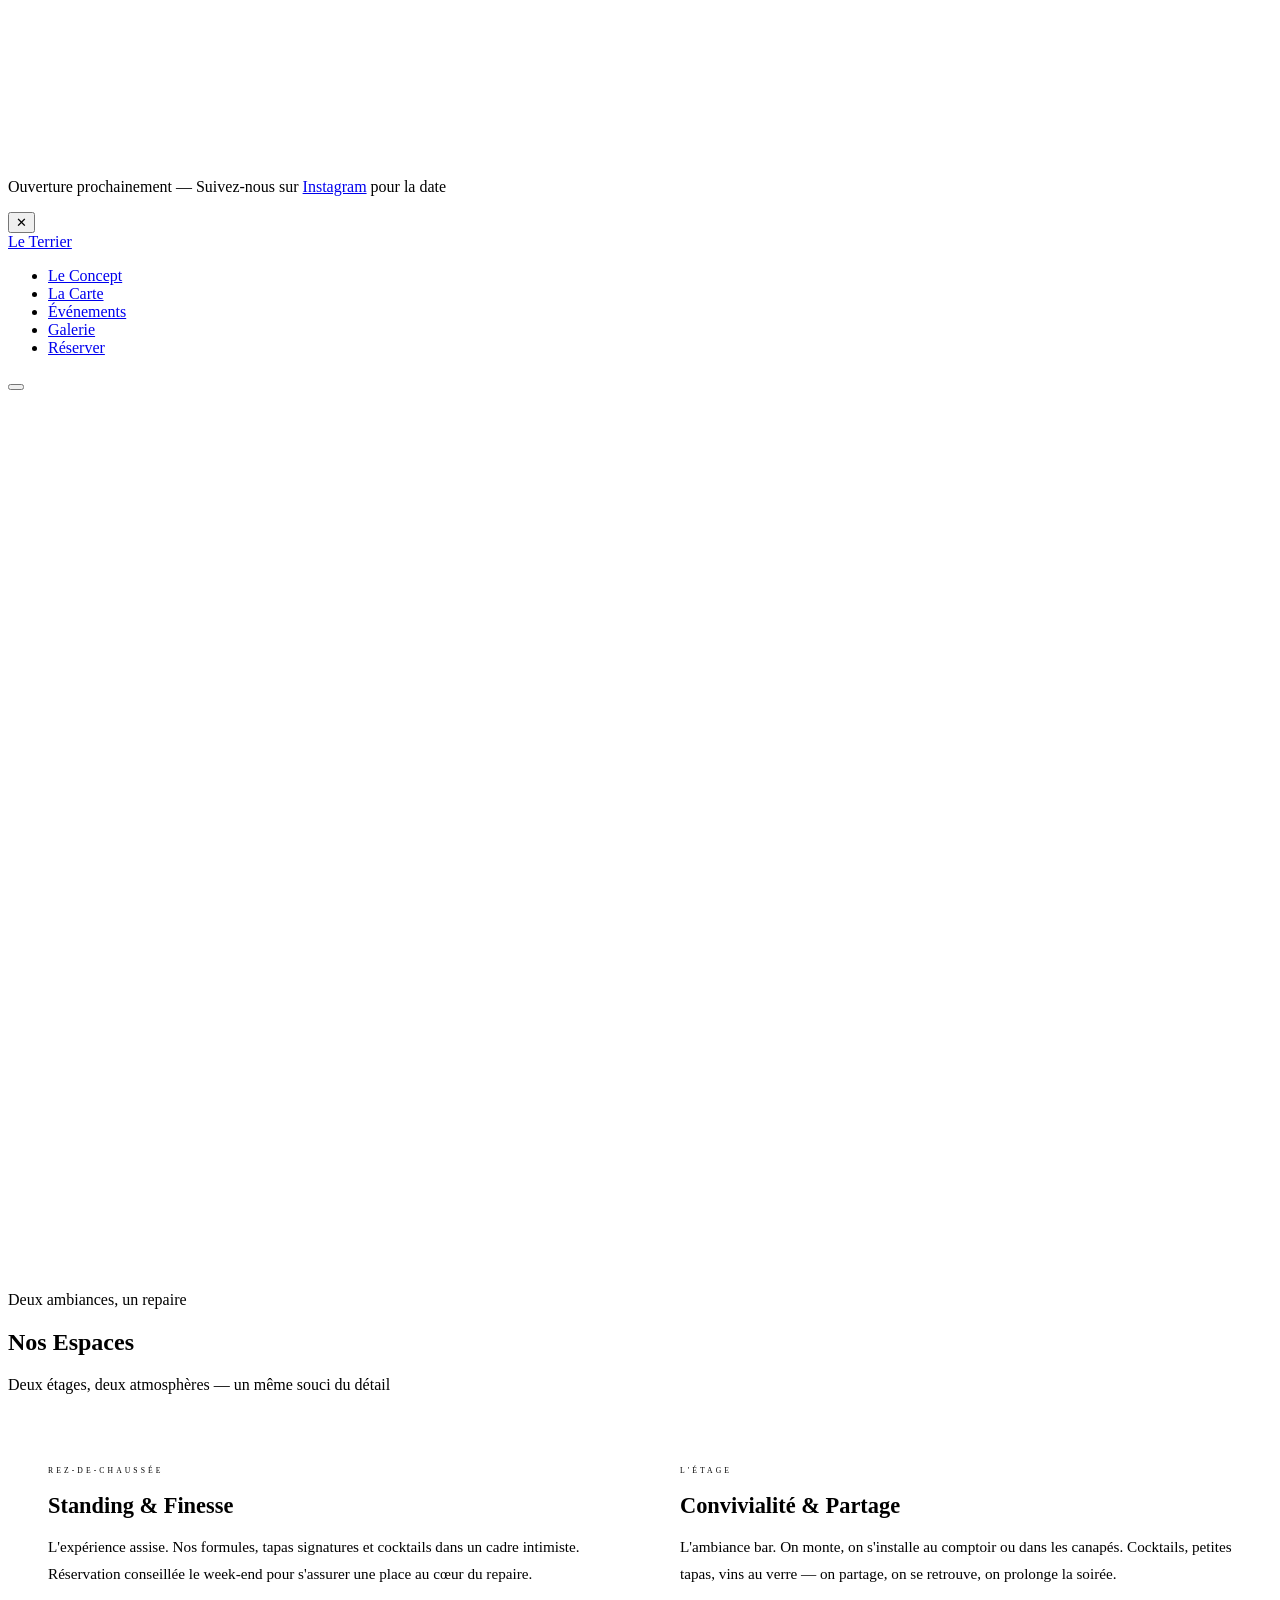
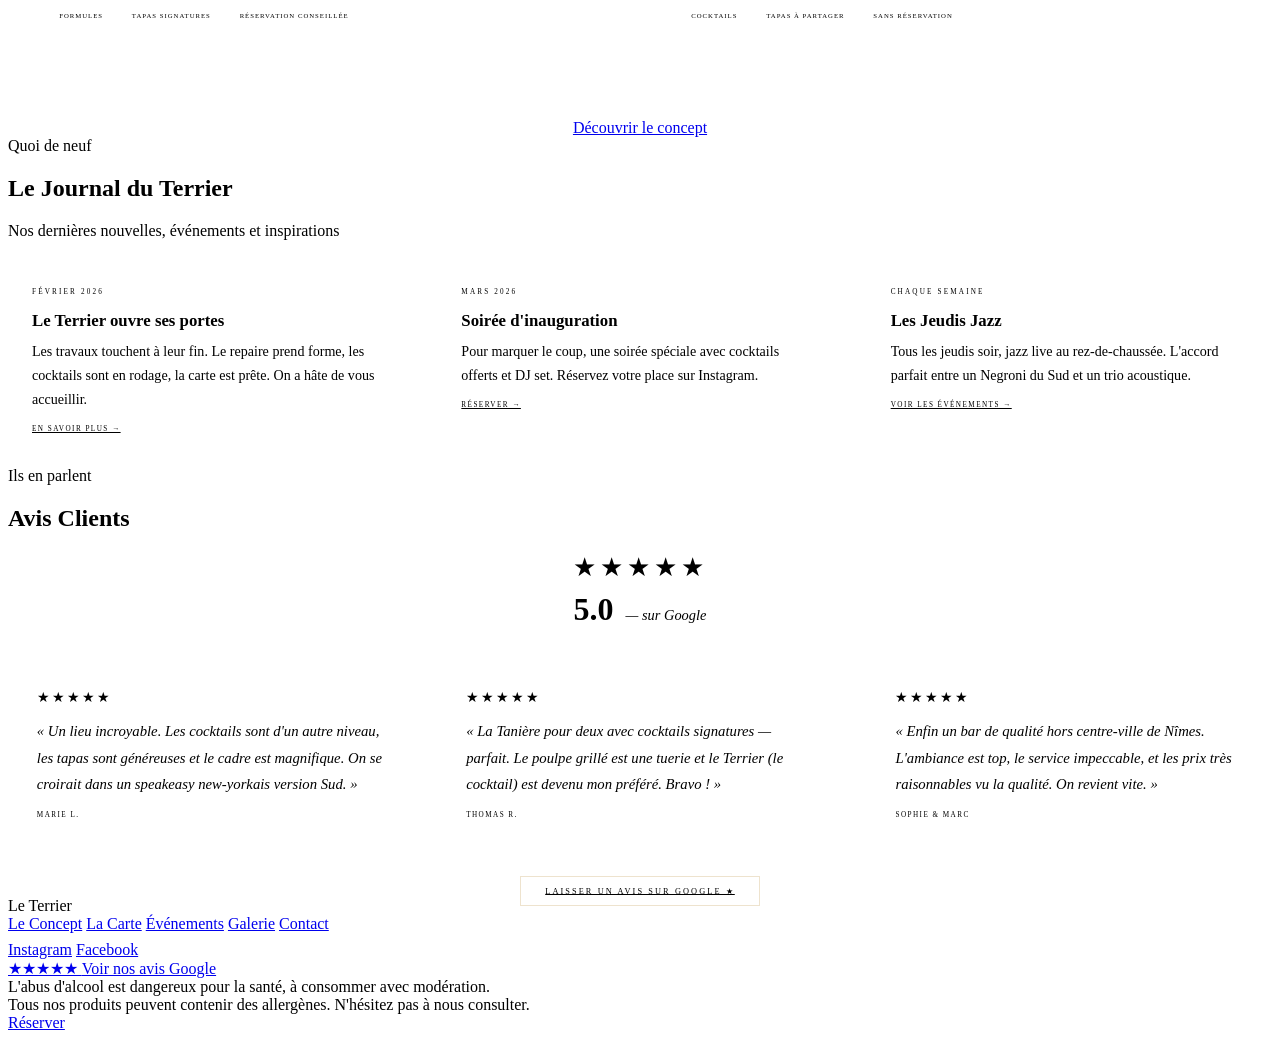
==== index.html @ 1b836b22 "Add files via upload" ====
<!DOCTYPE html>
<html lang="fr">
<head>
<meta charset="UTF-8">
<meta name="viewport" content="width=device-width, initial-scale=1.0">
<meta name="description" content="Le Terrier — Bar à cocktails & tapas méditerranéen près de Nîmes. Speakeasy de garrigue, cocktails signatures, tapas du Sud. Entrez dans le repaire.">
<meta name="theme-color" content="#120205">
<title>Le Terrier — Bar à Cocktails & Tapas · Entrez dans le repaire</title>
<link rel="preconnect" href="https://fonts.googleapis.com">
<link rel="preconnect" href="https://fonts.gstatic.com" crossorigin>
<link href="https://fonts.googleapis.com/css2?family=Playfair+Display:ital,wght@0,400;0,500;0,600;0,700;0,800;0,900;1,400&family=Cormorant+Garamond:ital,wght@0,300;0,400;0,500;0,600;0,700;1,300;1,400;1,500&family=Josefin+Sans:wght@100;200;300;400;500&display=swap" rel="stylesheet">
<link rel="stylesheet" href="css/styles.css">

<!-- Schema.org LocalBusiness -->
<script type="application/ld+json">
{
  "@context": "https://schema.org",
  "@type": "BarOrPub",
  "name": "Le Terrier",
  "description": "Bar à cocktails & tapas méditerranéen de style speakeasy, près de Nîmes dans le Gard.",
  "url": "https://leterrier-bar.fr",
  "servesCuisine": ["Cocktails", "Tapas", "Méditerranéen"],
  "priceRange": "€€",
  "address": {
    "@type": "PostalAddress",
    "addressLocality": "Codognan",
    "addressRegion": "Occitanie",
    "postalCode": "30920",
    "addressCountry": "FR"
  },
  "openingHoursSpecification": [
    { "@type": "OpeningHoursSpecification", "dayOfWeek": ["Wednesday","Thursday","Friday","Saturday","Sunday"], "opens": "17:00", "closes": "00:00" }
  ],
  "hasMenu": {
    "@type": "Menu",
    "url": "https://leterrier-bar.fr/carte.html"
  }
}
</script>

<style>
/* ════ PAGE-SPECIFIC: ACCUEIL ════ */

/* ── Hero ── */
.hero {
  position: relative; min-height: 100vh; min-height: 100dvh;
  display: flex; flex-direction: column; justify-content: center; align-items: center;
  text-align: center; overflow: hidden; z-index: 1;
}
.hero-frame { position: absolute; inset: 24px; pointer-events: none; z-index: 1; }
.hf-corner {
  position: absolute; width: 60px; height: 60px; opacity: 0;
  animation: cornerIn 1.5s 1.8s var(--ease-out) forwards;
}
.hf-corner svg { width: 100%; height: 100%; }
.hf-tl { top: 0; left: 0; }
.hf-tr { top: 0; right: 0; transform: scaleX(-1); }
.hf-bl { bottom: 0; left: 0; transform: scaleY(-1); }
.hf-br { bottom: 0; right: 0; transform: scale(-1); }
@keyframes cornerIn { from { opacity: 0; } to { opacity: 1; } }

.hero-inner { position: relative; z-index: 2; padding: 2rem; max-width: 800px; }

.hero .h-pre {
  font-family: var(--font-ui); font-weight: 200; font-size: .6rem;
  letter-spacing: .7em; text-transform: uppercase; color: var(--creme-20);
  opacity: 0; transform: translateY(30px); animation: rise 1.4s .15s var(--ease-out) forwards;
}
.hero .h-title {
  font-family: var(--font-display); font-weight: 900;
  font-size: clamp(3rem, 10vw, 9rem); color: var(--or);
  letter-spacing: .06em; line-height: .92; text-transform: uppercase;
  margin-top: 1rem;
  opacity: 0; transform: translateY(40px); animation: rise 1.6s .4s var(--ease-out) forwards;
  text-shadow: 0 0 120px rgba(200,164,92,.1), 0 2px 80px rgba(0,0,0,.5);
}
.hero .h-deco {
  display: flex; align-items: center; justify-content: center;
  margin: 1.8rem auto; width: 200px;
  opacity: 0; animation: rise 1.2s .8s var(--ease-out) forwards;
}
.hero .h-tag {
  font-family: var(--font-body); font-weight: 300; font-style: italic;
  font-size: clamp(1rem, 2.4vw, 1.55rem); color: var(--creme-40); letter-spacing: .1em;
  opacity: 0; transform: translateY(20px); animation: rise 1.3s 1s var(--ease-out) forwards;
}
.h-btns {
  display: flex; gap: 1rem; justify-content: center; flex-wrap: wrap; margin-top: 3rem;
  opacity: 0; transform: translateY(20px); animation: rise 1.2s 1.3s var(--ease-out) forwards;
}

/* Scroll indicator */
.h-scroll {
  position: absolute; bottom: 2.2rem; left: 50%; transform: translateX(-50%);
  opacity: 0; animation: rise 1s 2.2s var(--ease-out) forwards;
}
.h-scroll-bar { width: 1px; height: 40px; margin: 0 auto; position: relative; overflow: hidden; }
.h-scroll-bar::after {
  content: ''; position: absolute; top: -40px; left: 0;
  width: 1px; height: 40px;
  background: linear-gradient(to bottom, transparent, var(--or), transparent);
  animation: scrollDrop 2.2s var(--ease-io) infinite;
}
@keyframes scrollDrop { 0% { top: -40px; } 100% { top: 40px; } }

/* ── Espaces Teaser ── */
.espaces-grid {
  display: grid; grid-template-columns: 1fr 1fr; gap: 0;
}
.espace-card {
  padding: 3.5rem 2.5rem; position: relative; overflow: hidden;
  border: 1px solid var(--or-glow);
  transition: all .5s var(--ease-out);
}
.espace-card::before {
  content: ''; position: absolute; inset: 0;
  background: linear-gradient(180deg, rgba(200,164,92,.03), transparent 60%);
  opacity: 0; transition: opacity .5s;
}
.espace-card:hover::before { opacity: 1; }
.espace-card:hover { border-color: rgba(200,164,92,.2); }

.espace-label {
  font-family: var(--font-ui); font-size: .48rem; font-weight: 400;
  letter-spacing: .4em; text-transform: uppercase; color: var(--or);
  margin-bottom: 1rem;
}
.espace-title {
  font-family: var(--font-display); font-size: 1.4rem; font-weight: 600;
  color: var(--creme); margin-bottom: .8rem; line-height: 1.3;
}
.espace-desc {
  font-family: var(--font-body); font-size: .95rem; font-weight: 300;
  color: var(--creme-40); line-height: 1.8; margin-bottom: 1.3rem;
}
.espace-tags {
  display: flex; flex-wrap: wrap; gap: .4rem;
}
.espace-tag {
  font-family: var(--font-ui); font-size: .42rem; letter-spacing: .15em;
  text-transform: uppercase; color: var(--or); padding: .25rem .7rem;
  border: 1px solid var(--or-line); display: inline-block;
}

@media (max-width: 700px) {
  .espaces-grid { grid-template-columns: 1fr; }
}

/* ── Actualités ── */
.actu-grid {
  display: grid; grid-template-columns: repeat(3, 1fr); gap: 1.5rem;
}
.actu-card {
  padding: 2rem 1.5rem; border: 1px solid var(--creme-05);
  transition: all .4s var(--ease-out); position: relative;
}
.actu-card::before {
  content: ''; position: absolute; top: 0; left: 0; width: 40px; height: 2px;
  background: var(--or); transition: width .4s var(--ease-out);
}
.actu-card:hover::before { width: 80px; }
.actu-card:hover { border-color: var(--or-line); }
.actu-date {
  font-family: var(--font-ui); font-size: .45rem; letter-spacing: .3em;
  text-transform: uppercase; color: var(--or); margin-bottom: .8rem;
}
.actu-title {
  font-family: var(--font-display); font-size: 1.05rem; font-weight: 600;
  color: var(--creme); margin-bottom: .5rem; line-height: 1.4;
}
.actu-text {
  font-family: var(--font-body); font-size: .88rem; font-weight: 300;
  color: var(--creme-40); line-height: 1.7;
}
.actu-link {
  display: inline-block; margin-top: .8rem;
  font-family: var(--font-ui); font-size: .45rem; letter-spacing: .2em;
  text-transform: uppercase; color: var(--or);
  transition: letter-spacing .3s var(--ease-out);
}
.actu-link:hover { letter-spacing: .28em; }

@media (max-width: 700px) {
  .actu-grid { grid-template-columns: 1fr; max-width: 400px; margin-left: auto; margin-right: auto; }
}

/* ── Avis Google ── */
.avis-section { background: var(--void); }
.avis-header { text-align: center; margin-bottom: 2rem; }
.avis-stars {
  font-size: 1.6rem; color: var(--or); letter-spacing: 4px; margin-bottom: .5rem;
}
.avis-score {
  font-family: var(--font-display); font-size: 2rem; font-weight: 700;
  color: var(--creme); display: inline;
}
.avis-count {
  font-family: var(--font-body); font-size: .9rem; font-weight: 300;
  color: var(--creme-40); font-style: italic; margin-left: .5rem;
}

.avis-grid { display: grid; grid-template-columns: repeat(3, 1fr); gap: 1.5rem; margin-bottom: 2rem; }
.avis-card {
  padding: 1.8rem; border: 1px solid var(--creme-05);
  transition: border-color .4s;
}
.avis-card:hover { border-color: var(--or-line); }
.avis-card-stars {
  color: var(--or); font-size: .85rem; letter-spacing: 2px; margin-bottom: .8rem;
}
.avis-card-text {
  font-family: var(--font-body); font-size: .92rem; font-weight: 300;
  font-style: italic; color: var(--creme-70); line-height: 1.8; margin-bottom: .8rem;
}
.avis-card-author {
  font-family: var(--font-ui); font-size: .45rem; letter-spacing: .2em;
  text-transform: uppercase; color: var(--creme-20);
}

.avis-cta { text-align: center; margin-top: 1rem; }
.avis-cta a {
  font-family: var(--font-ui); font-size: .52rem; letter-spacing: .25em;
  text-transform: uppercase; color: var(--or); padding: .6rem 1.5rem;
  border: 1px solid rgba(200,164,92,.3);
  transition: all .4s var(--ease-out);
}
.avis-cta a:hover {
  background: var(--or); color: var(--void); border-color: var(--or);
}

@media (max-width: 700px) {
  .avis-grid { grid-template-columns: 1fr; max-width: 400px; margin-left: auto; margin-right: auto; }
}

/* ── Parallax hero ── */
@media (prefers-reduced-motion: no-preference) {
  .hero-inner { will-change: transform, opacity; }
}
</style>
</head>
<body>

<div class="grain"></div>
<canvas id="atmosphere"></canvas>

<!-- ══════ BANNIÈRE D'ANNONCE ══════
     Pour modifier : changer le texte ci-dessous.
     Pour masquer : ajouter la classe "hidden" à la div.
     ══════════════════════════════════ -->
<div class="announcement" id="announcement">
  <p>Ouverture prochainement — Suivez-nous sur <a href="#">Instagram</a> pour la date</p>
  <button class="ann-close" id="annClose" aria-label="Fermer l'annonce">✕</button>
</div>

<!-- NAV -->
<nav class="nav" id="nav">
  <a href="index.html" class="n-brand">Le Terrier</a>
  <ul class="n-links" id="menu">
    <li><a href="concept.html">Le Concept</a></li>
    <li><a href="carte.html">La Carte</a></li>
    <li><a href="evenements.html">Événements</a></li>
    <li><a href="galerie.html">Galerie</a></li>
    <li><a href="contact.html" class="n-cta">Réserver</a></li>
  </ul>
  <button class="burger" id="burger" aria-label="Menu">
    <span></span><span></span><span></span>
  </button>
</nav>

<!-- HERO -->
<section class="hero">
  <div class="hero-frame">
    <div class="hf-corner hf-tl"><svg viewBox="0 0 60 60" fill="none" xmlns="http://www.w3.org/2000/svg"><path d="M0 0h60M0 0v60" stroke="rgba(200,164,92,0.15)" stroke-width="1"/><path d="M0 20h20v-20" stroke="rgba(200,164,92,0.1)" stroke-width="0.5"/><rect x="8" y="8" width="4" height="4" transform="rotate(45 10 10)" stroke="rgba(200,164,92,0.12)" stroke-width="0.5" fill="none"/></svg></div>
    <div class="hf-corner hf-tr"><svg viewBox="0 0 60 60" fill="none" xmlns="http://www.w3.org/2000/svg"><path d="M0 0h60M0 0v60" stroke="rgba(200,164,92,0.15)" stroke-width="1"/><path d="M0 20h20v-20" stroke="rgba(200,164,92,0.1)" stroke-width="0.5"/><rect x="8" y="8" width="4" height="4" transform="rotate(45 10 10)" stroke="rgba(200,164,92,0.12)" stroke-width="0.5" fill="none"/></svg></div>
    <div class="hf-corner hf-bl"><svg viewBox="0 0 60 60" fill="none" xmlns="http://www.w3.org/2000/svg"><path d="M0 0h60M0 0v60" stroke="rgba(200,164,92,0.15)" stroke-width="1"/><path d="M0 20h20v-20" stroke="rgba(200,164,92,0.1)" stroke-width="0.5"/><rect x="8" y="8" width="4" height="4" transform="rotate(45 10 10)" stroke="rgba(200,164,92,0.12)" stroke-width="0.5" fill="none"/></svg></div>
    <div class="hf-corner hf-br"><svg viewBox="0 0 60 60" fill="none" xmlns="http://www.w3.org/2000/svg"><path d="M0 0h60M0 0v60" stroke="rgba(200,164,92,0.15)" stroke-width="1"/><path d="M0 20h20v-20" stroke="rgba(200,164,92,0.1)" stroke-width="0.5"/><rect x="8" y="8" width="4" height="4" transform="rotate(45 10 10)" stroke="rgba(200,164,92,0.12)" stroke-width="0.5" fill="none"/></svg></div>
  </div>

  <div class="hero-inner">
    <p class="h-pre">Bar à cocktails & tapas · Gard</p>
    <h1 class="h-title">Le Terrier</h1>
    <div class="h-deco"><span class="h-deco-l"></span><span class="h-deco-d"></span><span class="h-deco-r"></span></div>
    <p class="h-tag">Entrez dans le repaire</p>
    <div class="h-btns">
      <a href="carte.html" class="btn">Découvrir la carte</a>
      <a href="contact.html" class="btn btn-ghost">Nous trouver</a>
    </div>
  </div>
  <div class="h-scroll"><div class="h-scroll-bar"></div></div>
</section>

<!-- NOS ESPACES -->
<section class="s" style="background:linear-gradient(var(--void),var(--bordeaux-dark),var(--void))">
  <div class="s-in">
    <div class="s-eye" data-r>Deux ambiances, un repaire</div>
    <h2 class="s-h" data-r="1">Nos Espaces</h2>
    <p class="s-sub" data-r="2">Deux étages, deux atmosphères — un même souci du détail</p>
    <div class="sep" data-r="2"><span class="l"></span><span class="d"></span><span class="l"></span></div>

    <div class="espaces-grid" data-r="3">
      <div class="espace-card">
        <div class="espace-label">Rez-de-chaussée</div>
        <div class="espace-title">Standing & Finesse</div>
        <div class="espace-desc">L'expérience assise. Nos formules, tapas signatures et cocktails dans un cadre intimiste. Réservation conseillée le week-end pour s'assurer une place au cœur du repaire.</div>
        <div class="espace-tags">
          <span class="espace-tag">Formules</span>
          <span class="espace-tag">Tapas signatures</span>
          <span class="espace-tag">Réservation conseillée</span>
        </div>
      </div>
      <div class="espace-card">
        <div class="espace-label">L'Étage</div>
        <div class="espace-title">Convivialité & Partage</div>
        <div class="espace-desc">L'ambiance bar. On monte, on s'installe au comptoir ou dans les canapés. Cocktails, petites tapas, vins au verre — on partage, on se retrouve, on prolonge la soirée.</div>
        <div class="espace-tags">
          <span class="espace-tag">Cocktails</span>
          <span class="espace-tag">Tapas à partager</span>
          <span class="espace-tag">Sans réservation</span>
        </div>
      </div>
    </div>

    <div style="text-align:center;margin-top:2.5rem" data-r="4">
      <a href="concept.html" class="btn btn-sm">Découvrir le concept</a>
    </div>
  </div>
</section>

<!-- ACTUALITÉS DU TERRIER
     ══════════════════════
     Pour mettre à jour : modifier les cartes ci-dessous.
     Chaque actu-card = une publication.
     ══════════════════════ -->
<section class="s" style="background:var(--void)">
  <div class="s-in">
    <div class="s-eye" data-r>Quoi de neuf</div>
    <h2 class="s-h" data-r="1">Le Journal du Terrier</h2>
    <p class="s-sub" data-r="2">Nos dernières nouvelles, événements et inspirations</p>
    <div class="sep" data-r="2"><span class="l"></span><span class="d"></span><span class="l"></span></div>

    <div class="actu-grid" data-r="3">
      <!-- ACTU 1 — Modifier ici -->
      <div class="actu-card">
        <div class="actu-date">Février 2026</div>
        <div class="actu-title">Le Terrier ouvre ses portes</div>
        <div class="actu-text">Les travaux touchent à leur fin. Le repaire prend forme, les cocktails sont en rodage, la carte est prête. On a hâte de vous accueillir.</div>
        <a href="#" class="actu-link">En savoir plus →</a>
      </div>
      <!-- ACTU 2 — Modifier ici -->
      <div class="actu-card">
        <div class="actu-date">Mars 2026</div>
        <div class="actu-title">Soirée d'inauguration</div>
        <div class="actu-text">Pour marquer le coup, une soirée spéciale avec cocktails offerts et DJ set. Réservez votre place sur Instagram.</div>
        <a href="#" class="actu-link">Réserver →</a>
      </div>
      <!-- ACTU 3 — Modifier ici -->
      <div class="actu-card">
        <div class="actu-date">Chaque semaine</div>
        <div class="actu-title">Les Jeudis Jazz</div>
        <div class="actu-text">Tous les jeudis soir, jazz live au rez-de-chaussée. L'accord parfait entre un Negroni du Sud et un trio acoustique.</div>
        <a href="evenements.html" class="actu-link">Voir les événements →</a>
      </div>
    </div>
  </div>
</section>

<!-- AVIS GOOGLE
     ══════════════════════
     Pour mettre à jour :
     - Modifier le score et le nombre d'avis dans avis-header
     - Ajouter/modifier les cartes d'avis
     - Remplacer le lien "#" du bouton par votre lien Google Avis
     ══════════════════════ -->
<section class="s avis-section">
  <div class="s-in">
    <div class="s-eye" data-r>Ils en parlent</div>
    <h2 class="s-h" data-r="1">Avis Clients</h2>
    <div class="sep" data-r="2"><span class="l"></span><span class="d"></span><span class="l"></span></div>

    <div class="avis-header" data-r="3">
      <div class="avis-stars">★★★★★</div>
      <span class="avis-score">5.0</span>
      <span class="avis-count">— sur Google</span>
    </div>

    <div class="avis-grid" data-r="3">
      <!-- AVIS 1 — Modifier ici -->
      <div class="avis-card">
        <div class="avis-card-stars">★★★★★</div>
        <div class="avis-card-text">« Un lieu incroyable. Les cocktails sont d'un autre niveau, les tapas sont généreuses et le cadre est magnifique. On se croirait dans un speakeasy new-yorkais version Sud. »</div>
        <div class="avis-card-author">Marie L.</div>
      </div>
      <!-- AVIS 2 — Modifier ici -->
      <div class="avis-card">
        <div class="avis-card-stars">★★★★★</div>
        <div class="avis-card-text">« La Tanière pour deux avec cocktails signatures — parfait. Le poulpe grillé est une tuerie et le Terrier (le cocktail) est devenu mon préféré. Bravo ! »</div>
        <div class="avis-card-author">Thomas R.</div>
      </div>
      <!-- AVIS 3 — Modifier ici -->
      <div class="avis-card">
        <div class="avis-card-stars">★★★★★</div>
        <div class="avis-card-text">« Enfin un bar de qualité hors centre-ville de Nîmes. L'ambiance est top, le service impeccable, et les prix très raisonnables vu la qualité. On revient vite. »</div>
        <div class="avis-card-author">Sophie & Marc</div>
      </div>
    </div>

    <!-- Remplacer # par le lien Google Avis du Terrier -->
    <div class="avis-cta" data-r="4">
      <a href="#" target="_blank" rel="noopener">Laisser un avis sur Google ★</a>
    </div>
  </div>
</section>

<!-- FOOTER -->
<footer class="footer">
  <div class="ft-brand">Le Terrier</div>
  <div class="ft-links">
    <a href="concept.html">Le Concept</a>
    <a href="carte.html">La Carte</a>
    <a href="evenements.html">Événements</a>
    <a href="galerie.html">Galerie</a>
    <a href="contact.html">Contact</a>
  </div>
  <div class="ft-links" style="margin-top:.5rem">
    <a href="#" target="_blank" rel="noopener">Instagram</a>
    <a href="#" target="_blank" rel="noopener">Facebook</a>
  </div>
  <a href="#" class="ft-google" target="_blank" rel="noopener">
    <span class="ft-google-stars">★★★★★</span>
    <span class="ft-google-text">Voir nos avis Google</span>
  </a>
  <div class="ft-legal">
    L'abus d'alcool est dangereux pour la santé, à consommer avec modération.<br>
    Tous nos produits peuvent contenir des allergènes. N'hésitez pas à nous consulter.
  </div>
</footer>

<div class="float" id="floatCta"><a href="contact.html">Réserver</a></div>

<script src="js/shared.js"></script>
<script>
/* Parallax hero */
const heroInner = document.querySelector('.hero-inner');
if (heroInner) {
  addEventListener('scroll', () => {
    if (scrollY < innerHeight) {
      const p = scrollY / innerHeight;
      heroInner.style.transform = `translateY(${p * 60}px)`;
      heroInner.style.opacity = 1 - p * 1.2;
    }
  }, { passive: true });
}
</script>
</body>
</html>
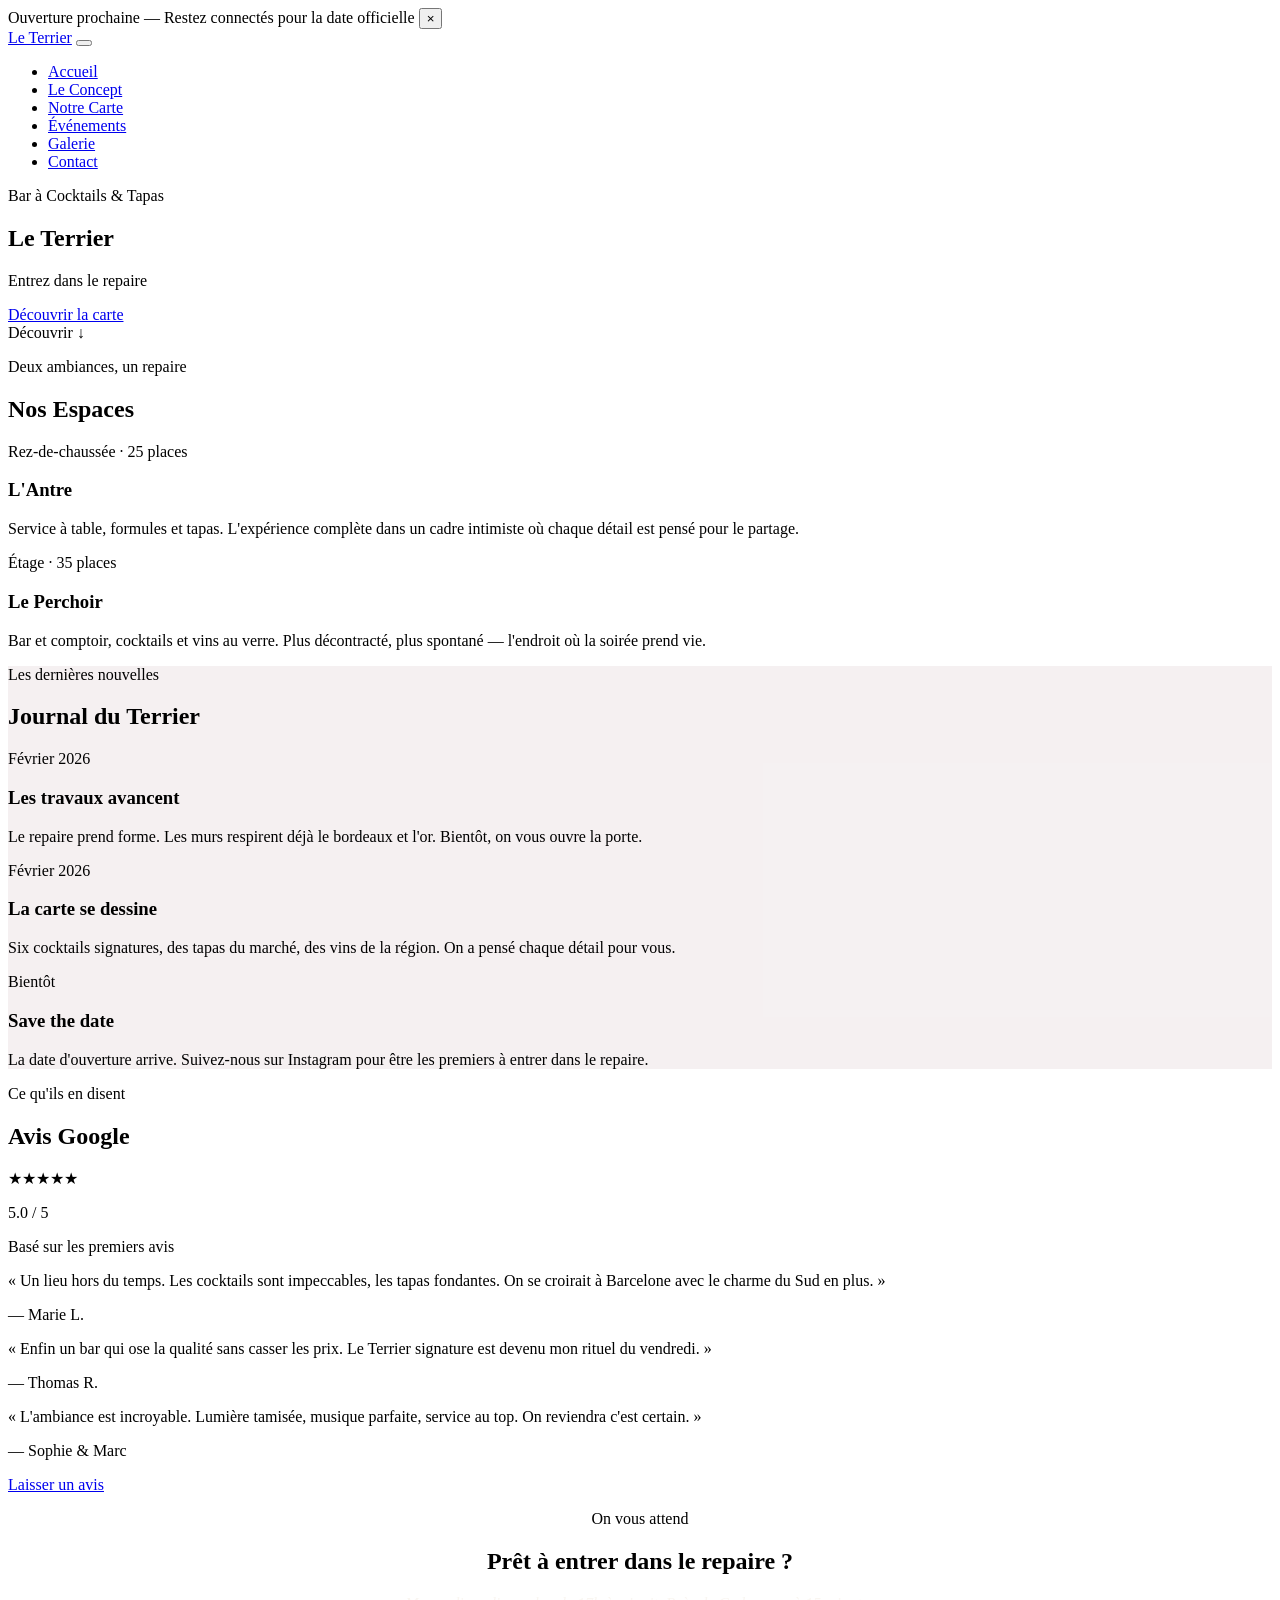
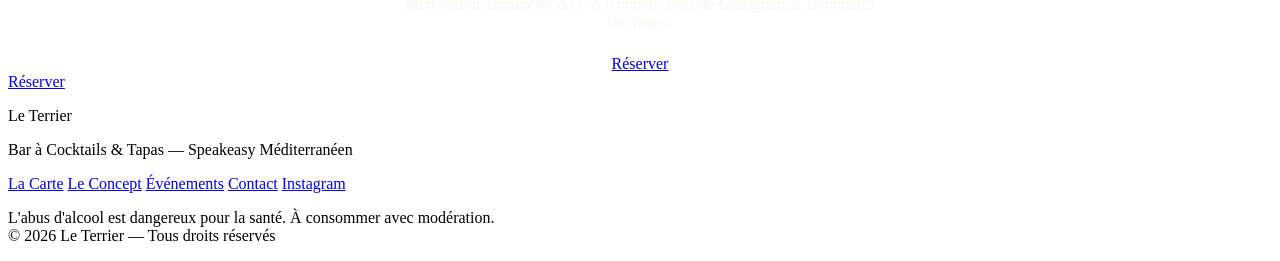
==== commit 1de2d7ad: "Add files via upload" ====
--- a/index.html
+++ b/index.html
@@ -1,455 +1,209 @@
 <!DOCTYPE html>
 <html lang="fr">
 <head>
-<meta charset="UTF-8">
-<meta name="viewport" content="width=device-width, initial-scale=1.0">
-<meta name="description" content="Le Terrier — Bar à cocktails & tapas méditerranéen près de Nîmes. Speakeasy de garrigue, cocktails signatures, tapas du Sud. Entrez dans le repaire.">
-<meta name="theme-color" content="#120205">
-<title>Le Terrier — Bar à Cocktails & Tapas · Entrez dans le repaire</title>
-<link rel="preconnect" href="https://fonts.googleapis.com">
-<link rel="preconnect" href="https://fonts.gstatic.com" crossorigin>
-<link href="https://fonts.googleapis.com/css2?family=Playfair+Display:ital,wght@0,400;0,500;0,600;0,700;0,800;0,900;1,400&family=Cormorant+Garamond:ital,wght@0,300;0,400;0,500;0,600;0,700;1,300;1,400;1,500&family=Josefin+Sans:wght@100;200;300;400;500&display=swap" rel="stylesheet">
-<link rel="stylesheet" href="css/styles.css">
-
-<!-- Schema.org LocalBusiness -->
-<script type="application/ld+json">
-{
-  "@context": "https://schema.org",
-  "@type": "BarOrPub",
-  "name": "Le Terrier",
-  "description": "Bar à cocktails & tapas méditerranéen de style speakeasy, près de Nîmes dans le Gard.",
-  "url": "https://leterrier-bar.fr",
-  "servesCuisine": ["Cocktails", "Tapas", "Méditerranéen"],
-  "priceRange": "€€",
-  "address": {
-    "@type": "PostalAddress",
-    "addressLocality": "Codognan",
-    "addressRegion": "Occitanie",
-    "postalCode": "30920",
-    "addressCountry": "FR"
-  },
-  "openingHoursSpecification": [
-    { "@type": "OpeningHoursSpecification", "dayOfWeek": ["Wednesday","Thursday","Friday","Saturday","Sunday"], "opens": "17:00", "closes": "00:00" }
-  ],
-  "hasMenu": {
-    "@type": "Menu",
-    "url": "https://leterrier-bar.fr/carte.html"
+  <meta charset="UTF-8">
+  <meta name="viewport" content="width=device-width, initial-scale=1.0">
+  <title>Le Terrier — Bar à Cocktails & Tapas · Speakeasy Méditerranéen</title>
+  <meta name="description" content="Le Terrier, bar à cocktails et tapas de style speakeasy méditerranéen près de Nîmes. Cocktails signatures, tapas du Sud, ambiance intimiste. Ouvert du mercredi au dimanche.">
+  <link rel="preconnect" href="https://fonts.googleapis.com">
+  <link rel="preconnect" href="https://fonts.gstatic.com" crossorigin>
+  <link href="https://fonts.googleapis.com/css2?family=Playfair+Display:wght@400;700&family=Cormorant+Garamond:ital,wght@0,400;0,600;1,400&family=Josefin+Sans:wght@300;400&display=swap" rel="stylesheet">
+  <link rel="stylesheet" href="css/styles.css">
+
+  <!-- Schema.org LocalBusiness -->
+  <script type="application/ld+json">
+  {
+    "@context": "https://schema.org",
+    "@type": "BarOrPub",
+    "name": "Le Terrier",
+    "description": "Bar à cocktails et tapas de style speakeasy méditerranéen",
+    "url": "https://leterrier.bar",
+    "servesCuisine": ["Tapas", "Cocktails", "Méditerranéen"],
+    "priceRange": "€€",
+    "openingHours": ["We-Su 17:00-00:00"],
+    "address": {
+      "@type": "PostalAddress",
+      "addressLocality": "Codognan",
+      "addressRegion": "Gard",
+      "postalCode": "30920",
+      "addressCountry": "FR"
+    }
   }
-}
-</script>
-
-<style>
-/* ════ PAGE-SPECIFIC: ACCUEIL ════ */
-
-/* ── Hero ── */
-.hero {
-  position: relative; min-height: 100vh; min-height: 100dvh;
-  display: flex; flex-direction: column; justify-content: center; align-items: center;
-  text-align: center; overflow: hidden; z-index: 1;
-}
-.hero-frame { position: absolute; inset: 24px; pointer-events: none; z-index: 1; }
-.hf-corner {
-  position: absolute; width: 60px; height: 60px; opacity: 0;
-  animation: cornerIn 1.5s 1.8s var(--ease-out) forwards;
-}
-.hf-corner svg { width: 100%; height: 100%; }
-.hf-tl { top: 0; left: 0; }
-.hf-tr { top: 0; right: 0; transform: scaleX(-1); }
-.hf-bl { bottom: 0; left: 0; transform: scaleY(-1); }
-.hf-br { bottom: 0; right: 0; transform: scale(-1); }
-@keyframes cornerIn { from { opacity: 0; } to { opacity: 1; } }
-
-.hero-inner { position: relative; z-index: 2; padding: 2rem; max-width: 800px; }
-
-.hero .h-pre {
-  font-family: var(--font-ui); font-weight: 200; font-size: .6rem;
-  letter-spacing: .7em; text-transform: uppercase; color: var(--creme-20);
-  opacity: 0; transform: translateY(30px); animation: rise 1.4s .15s var(--ease-out) forwards;
-}
-.hero .h-title {
-  font-family: var(--font-display); font-weight: 900;
-  font-size: clamp(3rem, 10vw, 9rem); color: var(--or);
-  letter-spacing: .06em; line-height: .92; text-transform: uppercase;
-  margin-top: 1rem;
-  opacity: 0; transform: translateY(40px); animation: rise 1.6s .4s var(--ease-out) forwards;
-  text-shadow: 0 0 120px rgba(200,164,92,.1), 0 2px 80px rgba(0,0,0,.5);
-}
-.hero .h-deco {
-  display: flex; align-items: center; justify-content: center;
-  margin: 1.8rem auto; width: 200px;
-  opacity: 0; animation: rise 1.2s .8s var(--ease-out) forwards;
-}
-.hero .h-tag {
-  font-family: var(--font-body); font-weight: 300; font-style: italic;
-  font-size: clamp(1rem, 2.4vw, 1.55rem); color: var(--creme-40); letter-spacing: .1em;
-  opacity: 0; transform: translateY(20px); animation: rise 1.3s 1s var(--ease-out) forwards;
-}
-.h-btns {
-  display: flex; gap: 1rem; justify-content: center; flex-wrap: wrap; margin-top: 3rem;
-  opacity: 0; transform: translateY(20px); animation: rise 1.2s 1.3s var(--ease-out) forwards;
-}
-
-/* Scroll indicator */
-.h-scroll {
-  position: absolute; bottom: 2.2rem; left: 50%; transform: translateX(-50%);
-  opacity: 0; animation: rise 1s 2.2s var(--ease-out) forwards;
-}
-.h-scroll-bar { width: 1px; height: 40px; margin: 0 auto; position: relative; overflow: hidden; }
-.h-scroll-bar::after {
-  content: ''; position: absolute; top: -40px; left: 0;
-  width: 1px; height: 40px;
-  background: linear-gradient(to bottom, transparent, var(--or), transparent);
-  animation: scrollDrop 2.2s var(--ease-io) infinite;
-}
-@keyframes scrollDrop { 0% { top: -40px; } 100% { top: 40px; } }
-
-/* ── Espaces Teaser ── */
-.espaces-grid {
-  display: grid; grid-template-columns: 1fr 1fr; gap: 0;
-}
-.espace-card {
-  padding: 3.5rem 2.5rem; position: relative; overflow: hidden;
-  border: 1px solid var(--or-glow);
-  transition: all .5s var(--ease-out);
-}
-.espace-card::before {
-  content: ''; position: absolute; inset: 0;
-  background: linear-gradient(180deg, rgba(200,164,92,.03), transparent 60%);
-  opacity: 0; transition: opacity .5s;
-}
-.espace-card:hover::before { opacity: 1; }
-.espace-card:hover { border-color: rgba(200,164,92,.2); }
-
-.espace-label {
-  font-family: var(--font-ui); font-size: .48rem; font-weight: 400;
-  letter-spacing: .4em; text-transform: uppercase; color: var(--or);
-  margin-bottom: 1rem;
-}
-.espace-title {
-  font-family: var(--font-display); font-size: 1.4rem; font-weight: 600;
-  color: var(--creme); margin-bottom: .8rem; line-height: 1.3;
-}
-.espace-desc {
-  font-family: var(--font-body); font-size: .95rem; font-weight: 300;
-  color: var(--creme-40); line-height: 1.8; margin-bottom: 1.3rem;
-}
-.espace-tags {
-  display: flex; flex-wrap: wrap; gap: .4rem;
-}
-.espace-tag {
-  font-family: var(--font-ui); font-size: .42rem; letter-spacing: .15em;
-  text-transform: uppercase; color: var(--or); padding: .25rem .7rem;
-  border: 1px solid var(--or-line); display: inline-block;
-}
-
-@media (max-width: 700px) {
-  .espaces-grid { grid-template-columns: 1fr; }
-}
-
-/* ── Actualités ── */
-.actu-grid {
-  display: grid; grid-template-columns: repeat(3, 1fr); gap: 1.5rem;
-}
-.actu-card {
-  padding: 2rem 1.5rem; border: 1px solid var(--creme-05);
-  transition: all .4s var(--ease-out); position: relative;
-}
-.actu-card::before {
-  content: ''; position: absolute; top: 0; left: 0; width: 40px; height: 2px;
-  background: var(--or); transition: width .4s var(--ease-out);
-}
-.actu-card:hover::before { width: 80px; }
-.actu-card:hover { border-color: var(--or-line); }
-.actu-date {
-  font-family: var(--font-ui); font-size: .45rem; letter-spacing: .3em;
-  text-transform: uppercase; color: var(--or); margin-bottom: .8rem;
-}
-.actu-title {
-  font-family: var(--font-display); font-size: 1.05rem; font-weight: 600;
-  color: var(--creme); margin-bottom: .5rem; line-height: 1.4;
-}
-.actu-text {
-  font-family: var(--font-body); font-size: .88rem; font-weight: 300;
-  color: var(--creme-40); line-height: 1.7;
-}
-.actu-link {
-  display: inline-block; margin-top: .8rem;
-  font-family: var(--font-ui); font-size: .45rem; letter-spacing: .2em;
-  text-transform: uppercase; color: var(--or);
-  transition: letter-spacing .3s var(--ease-out);
-}
-.actu-link:hover { letter-spacing: .28em; }
-
-@media (max-width: 700px) {
-  .actu-grid { grid-template-columns: 1fr; max-width: 400px; margin-left: auto; margin-right: auto; }
-}
-
-/* ── Avis Google ── */
-.avis-section { background: var(--void); }
-.avis-header { text-align: center; margin-bottom: 2rem; }
-.avis-stars {
-  font-size: 1.6rem; color: var(--or); letter-spacing: 4px; margin-bottom: .5rem;
-}
-.avis-score {
-  font-family: var(--font-display); font-size: 2rem; font-weight: 700;
-  color: var(--creme); display: inline;
-}
-.avis-count {
-  font-family: var(--font-body); font-size: .9rem; font-weight: 300;
-  color: var(--creme-40); font-style: italic; margin-left: .5rem;
-}
-
-.avis-grid { display: grid; grid-template-columns: repeat(3, 1fr); gap: 1.5rem; margin-bottom: 2rem; }
-.avis-card {
-  padding: 1.8rem; border: 1px solid var(--creme-05);
-  transition: border-color .4s;
-}
-.avis-card:hover { border-color: var(--or-line); }
-.avis-card-stars {
-  color: var(--or); font-size: .85rem; letter-spacing: 2px; margin-bottom: .8rem;
-}
-.avis-card-text {
-  font-family: var(--font-body); font-size: .92rem; font-weight: 300;
-  font-style: italic; color: var(--creme-70); line-height: 1.8; margin-bottom: .8rem;
-}
-.avis-card-author {
-  font-family: var(--font-ui); font-size: .45rem; letter-spacing: .2em;
-  text-transform: uppercase; color: var(--creme-20);
-}
-
-.avis-cta { text-align: center; margin-top: 1rem; }
-.avis-cta a {
-  font-family: var(--font-ui); font-size: .52rem; letter-spacing: .25em;
-  text-transform: uppercase; color: var(--or); padding: .6rem 1.5rem;
-  border: 1px solid rgba(200,164,92,.3);
-  transition: all .4s var(--ease-out);
-}
-.avis-cta a:hover {
-  background: var(--or); color: var(--void); border-color: var(--or);
-}
-
-@media (max-width: 700px) {
-  .avis-grid { grid-template-columns: 1fr; max-width: 400px; margin-left: auto; margin-right: auto; }
-}
-
-/* ── Parallax hero ── */
-@media (prefers-reduced-motion: no-preference) {
-  .hero-inner { will-change: transform, opacity; }
-}
-</style>
+  </script>
 </head>
 <body>
 
-<div class="grain"></div>
-<canvas id="atmosphere"></canvas>
-
-<!-- ══════ BANNIÈRE D'ANNONCE ══════
-     Pour modifier : changer le texte ci-dessous.
-     Pour masquer : ajouter la classe "hidden" à la div.
-     ══════════════════════════════════ -->
-<div class="announcement" id="announcement">
-  <p>Ouverture prochainement — Suivez-nous sur <a href="#">Instagram</a> pour la date</p>
-  <button class="ann-close" id="annClose" aria-label="Fermer l'annonce">✕</button>
-</div>
-
-<!-- NAV -->
-<nav class="nav" id="nav">
-  <a href="index.html" class="n-brand">Le Terrier</a>
-  <ul class="n-links" id="menu">
-    <li><a href="concept.html">Le Concept</a></li>
-    <li><a href="carte.html">La Carte</a></li>
-    <li><a href="evenements.html">Événements</a></li>
-    <li><a href="galerie.html">Galerie</a></li>
-    <li><a href="contact.html" class="n-cta">Réserver</a></li>
-  </ul>
-  <button class="burger" id="burger" aria-label="Menu">
-    <span></span><span></span><span></span>
-  </button>
-</nav>
-
-<!-- HERO -->
-<section class="hero">
-  <div class="hero-frame">
-    <div class="hf-corner hf-tl"><svg viewBox="0 0 60 60" fill="none" xmlns="http://www.w3.org/2000/svg"><path d="M0 0h60M0 0v60" stroke="rgba(200,164,92,0.15)" stroke-width="1"/><path d="M0 20h20v-20" stroke="rgba(200,164,92,0.1)" stroke-width="0.5"/><rect x="8" y="8" width="4" height="4" transform="rotate(45 10 10)" stroke="rgba(200,164,92,0.12)" stroke-width="0.5" fill="none"/></svg></div>
-    <div class="hf-corner hf-tr"><svg viewBox="0 0 60 60" fill="none" xmlns="http://www.w3.org/2000/svg"><path d="M0 0h60M0 0v60" stroke="rgba(200,164,92,0.15)" stroke-width="1"/><path d="M0 20h20v-20" stroke="rgba(200,164,92,0.1)" stroke-width="0.5"/><rect x="8" y="8" width="4" height="4" transform="rotate(45 10 10)" stroke="rgba(200,164,92,0.12)" stroke-width="0.5" fill="none"/></svg></div>
-    <div class="hf-corner hf-bl"><svg viewBox="0 0 60 60" fill="none" xmlns="http://www.w3.org/2000/svg"><path d="M0 0h60M0 0v60" stroke="rgba(200,164,92,0.15)" stroke-width="1"/><path d="M0 20h20v-20" stroke="rgba(200,164,92,0.1)" stroke-width="0.5"/><rect x="8" y="8" width="4" height="4" transform="rotate(45 10 10)" stroke="rgba(200,164,92,0.12)" stroke-width="0.5" fill="none"/></svg></div>
-    <div class="hf-corner hf-br"><svg viewBox="0 0 60 60" fill="none" xmlns="http://www.w3.org/2000/svg"><path d="M0 0h60M0 0v60" stroke="rgba(200,164,92,0.15)" stroke-width="1"/><path d="M0 20h20v-20" stroke="rgba(200,164,92,0.1)" stroke-width="0.5"/><rect x="8" y="8" width="4" height="4" transform="rotate(45 10 10)" stroke="rgba(200,164,92,0.12)" stroke-width="0.5" fill="none"/></svg></div>
+  <!-- BANDEAU ANNONCE — modifier le texte ici -->
+  <div class="announce" role="banner">
+    Ouverture prochaine — Restez connectés pour la date officielle
+    <button class="announce__close" aria-label="Fermer">&times;</button>
   </div>
 
-  <div class="hero-inner">
-    <p class="h-pre">Bar à cocktails & tapas · Gard</p>
-    <h1 class="h-title">Le Terrier</h1>
-    <div class="h-deco"><span class="h-deco-l"></span><span class="h-deco-d"></span><span class="h-deco-r"></span></div>
-    <p class="h-tag">Entrez dans le repaire</p>
-    <div class="h-btns">
+  <!-- HEADER -->
+  <header class="header">
+    <div class="header__inner">
+      <a href="index.html" class="header__logo">Le Terrier</a>
+      <button class="burger" aria-label="Menu">
+        <span></span><span></span><span></span>
+      </button>
+      <nav class="nav">
+        <ul class="nav__list">
+          <li><a href="index.html" class="nav__link active">Accueil</a></li>
+          <li><a href="concept.html" class="nav__link">Le Concept</a></li>
+          <li><a href="carte.html" class="nav__link">Notre Carte</a></li>
+          <li><a href="evenements.html" class="nav__link">Événements</a></li>
+          <li><a href="galerie.html" class="nav__link">Galerie</a></li>
+          <li><a href="contact.html" class="nav__link">Contact</a></li>
+        </ul>
+      </nav>
+    </div>
+  </header>
+
+  <!-- ATMOSPHERE CANVAS -->
+  <canvas id="atmosphere" style="position:fixed;inset:0;z-index:0;pointer-events:none;opacity:.6;"></canvas>
+
+  <!-- HERO -->
+  <section class="hero">
+    <div class="hero__bg"></div>
+    <div class="hero__corner hero__corner--tl"></div>
+    <div class="hero__corner hero__corner--tr"></div>
+    <div class="hero__corner hero__corner--bl"></div>
+    <div class="hero__corner hero__corner--br"></div>
+    <div class="hero__content">
+      <p class="hero__sur">Bar à Cocktails & Tapas</p>
+      <h1 class="hero__title">Le Terrier</h1>
+      <p class="hero__sub">Entrez dans le repaire</p>
       <a href="carte.html" class="btn">Découvrir la carte</a>
-      <a href="contact.html" class="btn btn-ghost">Nous trouver</a>
-    </div>
-  </div>
-  <div class="h-scroll"><div class="h-scroll-bar"></div></div>
-</section>
-
-<!-- NOS ESPACES -->
-<section class="s" style="background:linear-gradient(var(--void),var(--bordeaux-dark),var(--void))">
-  <div class="s-in">
-    <div class="s-eye" data-r>Deux ambiances, un repaire</div>
-    <h2 class="s-h" data-r="1">Nos Espaces</h2>
-    <p class="s-sub" data-r="2">Deux étages, deux atmosphères — un même souci du détail</p>
-    <div class="sep" data-r="2"><span class="l"></span><span class="d"></span><span class="l"></span></div>
-
-    <div class="espaces-grid" data-r="3">
-      <div class="espace-card">
-        <div class="espace-label">Rez-de-chaussée</div>
-        <div class="espace-title">Standing & Finesse</div>
-        <div class="espace-desc">L'expérience assise. Nos formules, tapas signatures et cocktails dans un cadre intimiste. Réservation conseillée le week-end pour s'assurer une place au cœur du repaire.</div>
-        <div class="espace-tags">
-          <span class="espace-tag">Formules</span>
-          <span class="espace-tag">Tapas signatures</span>
-          <span class="espace-tag">Réservation conseillée</span>
-        </div>
-      </div>
-      <div class="espace-card">
-        <div class="espace-label">L'Étage</div>
-        <div class="espace-title">Convivialité & Partage</div>
-        <div class="espace-desc">L'ambiance bar. On monte, on s'installe au comptoir ou dans les canapés. Cocktails, petites tapas, vins au verre — on partage, on se retrouve, on prolonge la soirée.</div>
-        <div class="espace-tags">
-          <span class="espace-tag">Cocktails</span>
-          <span class="espace-tag">Tapas à partager</span>
-          <span class="espace-tag">Sans réservation</span>
-        </div>
-      </div>
-    </div>
-
-    <div style="text-align:center;margin-top:2.5rem" data-r="4">
-      <a href="concept.html" class="btn btn-sm">Découvrir le concept</a>
-    </div>
-  </div>
-</section>
-
-<!-- ACTUALITÉS DU TERRIER
-     ══════════════════════
-     Pour mettre à jour : modifier les cartes ci-dessous.
-     Chaque actu-card = une publication.
-     ══════════════════════ -->
-<section class="s" style="background:var(--void)">
-  <div class="s-in">
-    <div class="s-eye" data-r>Quoi de neuf</div>
-    <h2 class="s-h" data-r="1">Le Journal du Terrier</h2>
-    <p class="s-sub" data-r="2">Nos dernières nouvelles, événements et inspirations</p>
-    <div class="sep" data-r="2"><span class="l"></span><span class="d"></span><span class="l"></span></div>
-
-    <div class="actu-grid" data-r="3">
-      <!-- ACTU 1 — Modifier ici -->
-      <div class="actu-card">
-        <div class="actu-date">Février 2026</div>
-        <div class="actu-title">Le Terrier ouvre ses portes</div>
-        <div class="actu-text">Les travaux touchent à leur fin. Le repaire prend forme, les cocktails sont en rodage, la carte est prête. On a hâte de vous accueillir.</div>
-        <a href="#" class="actu-link">En savoir plus →</a>
-      </div>
-      <!-- ACTU 2 — Modifier ici -->
-      <div class="actu-card">
-        <div class="actu-date">Mars 2026</div>
-        <div class="actu-title">Soirée d'inauguration</div>
-        <div class="actu-text">Pour marquer le coup, une soirée spéciale avec cocktails offerts et DJ set. Réservez votre place sur Instagram.</div>
-        <a href="#" class="actu-link">Réserver →</a>
-      </div>
-      <!-- ACTU 3 — Modifier ici -->
-      <div class="actu-card">
-        <div class="actu-date">Chaque semaine</div>
-        <div class="actu-title">Les Jeudis Jazz</div>
-        <div class="actu-text">Tous les jeudis soir, jazz live au rez-de-chaussée. L'accord parfait entre un Negroni du Sud et un trio acoustique.</div>
-        <a href="evenements.html" class="actu-link">Voir les événements →</a>
-      </div>
-    </div>
-  </div>
-</section>
-
-<!-- AVIS GOOGLE
-     ══════════════════════
-     Pour mettre à jour :
-     - Modifier le score et le nombre d'avis dans avis-header
-     - Ajouter/modifier les cartes d'avis
-     - Remplacer le lien "#" du bouton par votre lien Google Avis
-     ══════════════════════ -->
-<section class="s avis-section">
-  <div class="s-in">
-    <div class="s-eye" data-r>Ils en parlent</div>
-    <h2 class="s-h" data-r="1">Avis Clients</h2>
-    <div class="sep" data-r="2"><span class="l"></span><span class="d"></span><span class="l"></span></div>
-
-    <div class="avis-header" data-r="3">
-      <div class="avis-stars">★★★★★</div>
-      <span class="avis-score">5.0</span>
-      <span class="avis-count">— sur Google</span>
-    </div>
-
-    <div class="avis-grid" data-r="3">
-      <!-- AVIS 1 — Modifier ici -->
-      <div class="avis-card">
-        <div class="avis-card-stars">★★★★★</div>
-        <div class="avis-card-text">« Un lieu incroyable. Les cocktails sont d'un autre niveau, les tapas sont généreuses et le cadre est magnifique. On se croirait dans un speakeasy new-yorkais version Sud. »</div>
-        <div class="avis-card-author">Marie L.</div>
-      </div>
-      <!-- AVIS 2 — Modifier ici -->
-      <div class="avis-card">
-        <div class="avis-card-stars">★★★★★</div>
-        <div class="avis-card-text">« La Tanière pour deux avec cocktails signatures — parfait. Le poulpe grillé est une tuerie et le Terrier (le cocktail) est devenu mon préféré. Bravo ! »</div>
-        <div class="avis-card-author">Thomas R.</div>
-      </div>
-      <!-- AVIS 3 — Modifier ici -->
-      <div class="avis-card">
-        <div class="avis-card-stars">★★★★★</div>
-        <div class="avis-card-text">« Enfin un bar de qualité hors centre-ville de Nîmes. L'ambiance est top, le service impeccable, et les prix très raisonnables vu la qualité. On revient vite. »</div>
-        <div class="avis-card-author">Sophie & Marc</div>
-      </div>
-    </div>
-
-    <!-- Remplacer # par le lien Google Avis du Terrier -->
-    <div class="avis-cta" data-r="4">
-      <a href="#" target="_blank" rel="noopener">Laisser un avis sur Google ★</a>
-    </div>
-  </div>
-</section>
-
-<!-- FOOTER -->
-<footer class="footer">
-  <div class="ft-brand">Le Terrier</div>
-  <div class="ft-links">
-    <a href="concept.html">Le Concept</a>
-    <a href="carte.html">La Carte</a>
-    <a href="evenements.html">Événements</a>
-    <a href="galerie.html">Galerie</a>
-    <a href="contact.html">Contact</a>
-  </div>
-  <div class="ft-links" style="margin-top:.5rem">
-    <a href="#" target="_blank" rel="noopener">Instagram</a>
-    <a href="#" target="_blank" rel="noopener">Facebook</a>
-  </div>
-  <a href="#" class="ft-google" target="_blank" rel="noopener">
-    <span class="ft-google-stars">★★★★★</span>
-    <span class="ft-google-text">Voir nos avis Google</span>
-  </a>
-  <div class="ft-legal">
-    L'abus d'alcool est dangereux pour la santé, à consommer avec modération.<br>
-    Tous nos produits peuvent contenir des allergènes. N'hésitez pas à nous consulter.
-  </div>
-</footer>
-
-<div class="float" id="floatCta"><a href="contact.html">Réserver</a></div>
-
-<script src="js/shared.js"></script>
-<script>
-/* Parallax hero */
-const heroInner = document.querySelector('.hero-inner');
-if (heroInner) {
-  addEventListener('scroll', () => {
-    if (scrollY < innerHeight) {
-      const p = scrollY / innerHeight;
-      heroInner.style.transform = `translateY(${p * 60}px)`;
-      heroInner.style.opacity = 1 - p * 1.2;
-    }
-  }, { passive: true });
-}
-</script>
+    </div>
+    <div class="hero__scroll">
+      <span>Découvrir</span>
+      <span>↓</span>
+    </div>
+  </section>
+
+  <!-- ESPACES TEASER -->
+  <section class="section-pad">
+    <div class="container">
+      <div class="stitle reveal">
+        <p class="stitle__sur">Deux ambiances, un repaire</p>
+        <h2 class="stitle__main">Nos Espaces</h2>
+        <span class="gold-sep"></span>
+      </div>
+      <div class="spaces-teaser">
+        <div class="card reveal reveal-d1">
+          <p class="card__label">Rez-de-chaussée · 25 places</p>
+          <h3 class="card__title">L'Antre</h3>
+          <p class="card__text">Service à table, formules et tapas. L'expérience complète dans un cadre intimiste où chaque détail est pensé pour le partage.</p>
+        </div>
+        <div class="card reveal reveal-d2">
+          <p class="card__label">Étage · 35 places</p>
+          <h3 class="card__title">Le Perchoir</h3>
+          <p class="card__text">Bar et comptoir, cocktails et vins au verre. Plus décontracté, plus spontané — l'endroit où la soirée prend vie.</p>
+        </div>
+      </div>
+    </div>
+  </section>
+
+  <!-- JOURNAL DU TERRIER — modifier les 3 cartes ici -->
+  <section class="section-pad" style="background:rgba(92,10,30,.06);">
+    <div class="container">
+      <div class="stitle reveal">
+        <p class="stitle__sur">Les dernières nouvelles</p>
+        <h2 class="stitle__main">Journal du Terrier</h2>
+        <span class="gold-sep"></span>
+      </div>
+      <div class="journal-grid">
+
+        <div class="card reveal reveal-d1">
+          <p class="journal__date">Février 2026</p>
+          <h3 class="card__title">Les travaux avancent</h3>
+          <p class="card__text">Le repaire prend forme. Les murs respirent déjà le bordeaux et l'or. Bientôt, on vous ouvre la porte.</p>
+        </div>
+
+        <div class="card reveal reveal-d2">
+          <p class="journal__date">Février 2026</p>
+          <h3 class="card__title">La carte se dessine</h3>
+          <p class="card__text">Six cocktails signatures, des tapas du marché, des vins de la région. On a pensé chaque détail pour vous.</p>
+        </div>
+
+        <div class="card reveal reveal-d3">
+          <p class="journal__date">Bientôt</p>
+          <h3 class="card__title">Save the date</h3>
+          <p class="card__text">La date d'ouverture arrive. Suivez-nous sur Instagram pour être les premiers à entrer dans le repaire.</p>
+        </div>
+
+      </div>
+    </div>
+  </section>
+
+  <!-- AVIS GOOGLE — modifier score, avis et lien ici -->
+  <section class="section-pad">
+    <div class="container">
+      <div class="reviews reveal">
+        <div class="stitle">
+          <p class="stitle__sur">Ce qu'ils en disent</p>
+          <h2 class="stitle__main">Avis Google</h2>
+          <span class="gold-sep"></span>
+        </div>
+        <p class="reviews__stars">★★★★★</p>
+        <p class="reviews__score">5.0 / 5</p>
+        <p class="reviews__count">Basé sur les premiers avis</p>
+        <div class="reviews-grid">
+
+          <div class="review reveal reveal-d1">
+            <p class="review__text">« Un lieu hors du temps. Les cocktails sont impeccables, les tapas fondantes. On se croirait à Barcelone avec le charme du Sud en plus. »</p>
+            <p class="review__author">— Marie L.</p>
+          </div>
+
+          <div class="review reveal reveal-d2">
+            <p class="review__text">« Enfin un bar qui ose la qualité sans casser les prix. Le Terrier signature est devenu mon rituel du vendredi. »</p>
+            <p class="review__author">— Thomas R.</p>
+          </div>
+
+          <div class="review reveal reveal-d3">
+            <p class="review__text">« L'ambiance est incroyable. Lumière tamisée, musique parfaite, service au top. On reviendra c'est certain. »</p>
+            <p class="review__author">— Sophie & Marc</p>
+          </div>
+
+        </div>
+        <!-- LIEN GOOGLE REVIEWS — remplacer # par votre lien Google -->
+        <a href="#" class="btn" target="_blank" rel="noopener">Laisser un avis</a>
+      </div>
+    </div>
+  </section>
+
+  <!-- CTA FINAL -->
+  <section class="section-pad" style="text-align:center;">
+    <div class="container reveal">
+      <p class="stitle__sur">On vous attend</p>
+      <h2 class="stitle__main">Prêt à entrer dans le repaire ?</h2>
+      <span class="gold-sep"></span>
+      <p style="color:rgba(245,240,232,.6);max-width:480px;margin:0 auto 1.5rem;font-style:italic;">Mercredi au dimanche, de 17h à minuit. Près de Codognan, à 15 minutes de Nîmes.</p>
+      <a href="contact.html" class="btn btn--filled">Réserver</a>
+    </div>
+  </section>
+
+  <!-- FLOATING CTA -->
+  <a href="contact.html" class="float-cta">Réserver</a>
+
+  <!-- FOOTER -->
+  <footer class="footer">
+    <p class="footer__logo">Le Terrier</p>
+    <p class="footer__tag">Bar à Cocktails & Tapas — Speakeasy Méditerranéen</p>
+    <nav class="footer__links">
+      <a href="carte.html" class="footer__link">La Carte</a>
+      <a href="concept.html" class="footer__link">Le Concept</a>
+      <a href="evenements.html" class="footer__link">Événements</a>
+      <a href="contact.html" class="footer__link">Contact</a>
+      <!-- INSTAGRAM — remplacer # par votre lien -->
+      <a href="#" class="footer__link" target="_blank" rel="noopener">Instagram</a>
+    </nav>
+    <p class="footer__legal">
+      L'abus d'alcool est dangereux pour la santé. À consommer avec modération.<br>
+      © 2026 Le Terrier — Tous droits réservés
+    </p>
+  </footer>
+
+  <script src="js/shared.js"></script>
 </body>
 </html>
